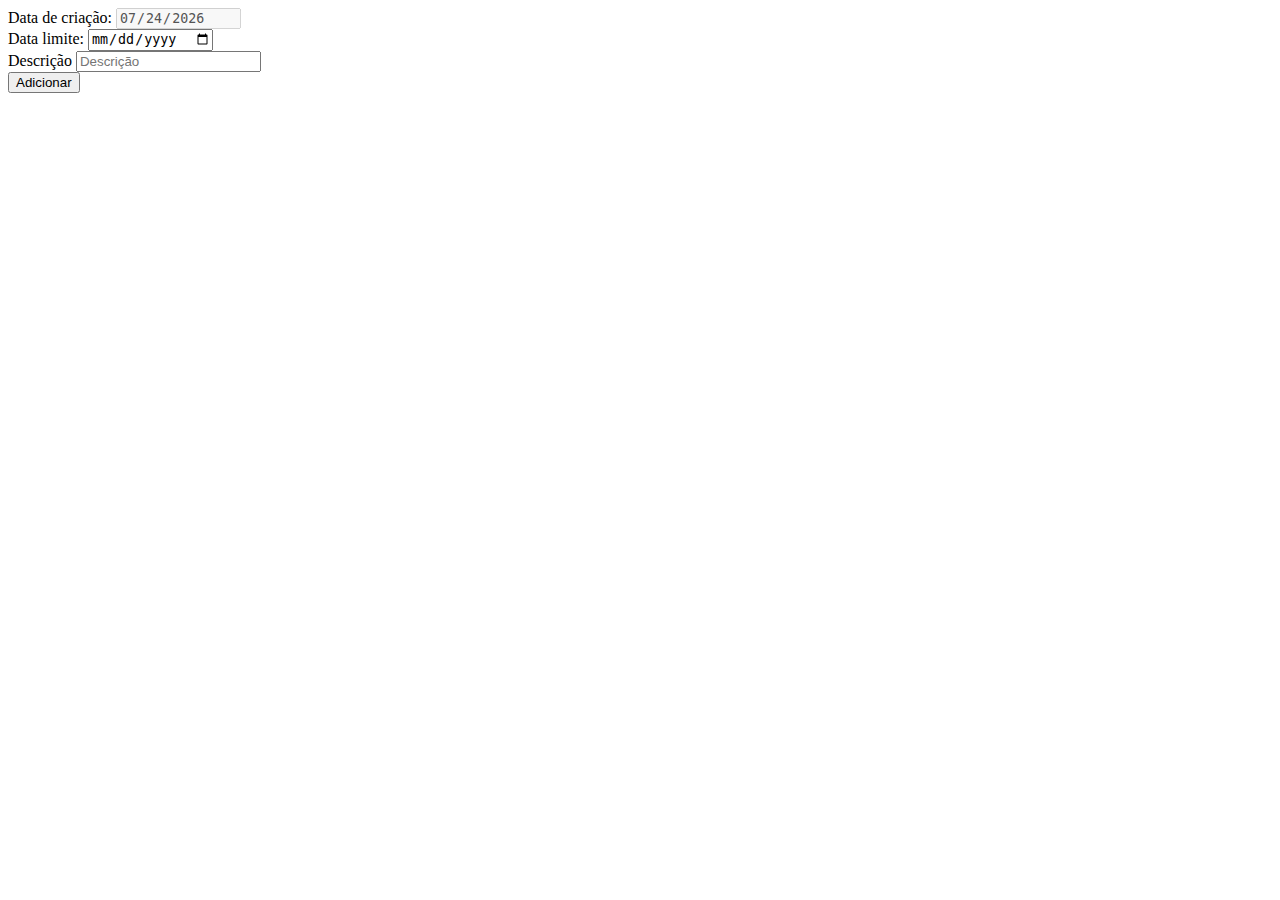
==== index.html @ 04440c87 "feat: init" ====
<!DOCTYPE html>
<html lang="en">
  <head>
    <meta charset="UTF-8" />
    <meta http-equiv="X-UA-Compatible" content="IE=edge" />
    <meta name="viewport" content="width=device-width, initial-scale=1.0" />

    <title>To-do</title>
  </head>
  <body>
    <header>
      <form
        action=""
        onsubmit="handleCreateNewTask(event)"
        id="create-new-task"
      >
        <div>
          <label for="create-date">Data de criação: </label>
          <input
            type="date"
            id="create-date"
            name="create-date"
            disabled
            required
          />
        </div>
        <div>
          <label for="limit-date">Data limite:</label>
          <input type="date" id="limit-date" name="limit-date" required />
        </div>
        <div>
          <label for="description">Descrição</label>
          <input
            type="text"
            placeholder="Descrição"
            id="description"
            name="description"
            required
          />
        </div>
        <button type="submit">Adicionar</button>
      </form>
    </header>

    <main></main>
    <footer></footer>    
    <script src="./js/script.js"></script>
  </body>
</html>
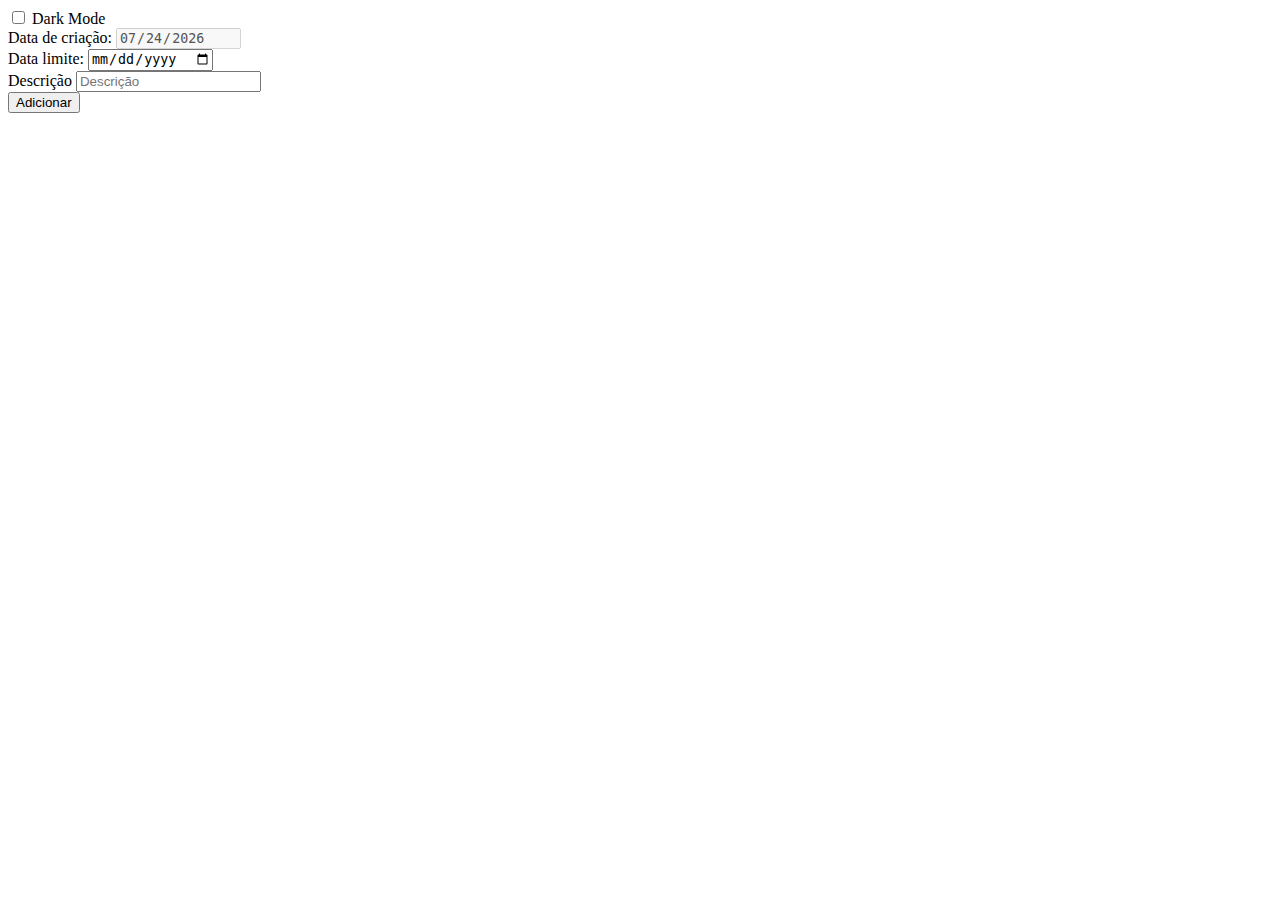
==== commit 593eccb9: "Dark Mode Button" ====
--- a/index.html
+++ b/index.html
@@ -1,49 +1,42 @@
 <!DOCTYPE html>
 <html lang="en">
-  <head>
-    <meta charset="UTF-8" />
-    <meta http-equiv="X-UA-Compatible" content="IE=edge" />
-    <meta name="viewport" content="width=device-width, initial-scale=1.0" />
 
-    <title>To-do</title>
-  </head>
-  <body>
-    <header>
-      <form
-        action=""
-        onsubmit="handleCreateNewTask(event)"
-        id="create-new-task"
-      >
-        <div>
-          <label for="create-date">Data de criação: </label>
-          <input
-            type="date"
-            id="create-date"
-            name="create-date"
-            disabled
-            required
-          />
-        </div>
-        <div>
-          <label for="limit-date">Data limite:</label>
-          <input type="date" id="limit-date" name="limit-date" required />
-        </div>
-        <div>
-          <label for="description">Descrição</label>
-          <input
-            type="text"
-            placeholder="Descrição"
-            id="description"
-            name="description"
-            required
-          />
-        </div>
-        <button type="submit">Adicionar</button>
-      </form>
-    </header>
+<head>
+  <meta charset="UTF-8" />
+  <meta http-equiv="X-UA-Compatible" content="IE=edge" />
+  <meta name="viewport" content="width=device-width, initial-scale=1.0" />
 
-    <main></main>
-    <footer></footer>    
-    <script src="./js/script.js"></script>
-  </body>
-</html>
+  <link rel="stylesheet" href="./css/dark.css">
+
+  <title>To-do</title>
+</head>
+
+<body>
+  <header>
+    <nav class="btn-bg">
+      <input onclick="changeBackground(this)" type="checkbox" class="changebg" id="switch">
+      <label class="changebg" for="switch">Dark Mode</label>
+    </nav>
+    <form action="" onsubmit="handleCreateNewTask(event)" id="create-new-task">
+      <div>
+        <label for="create-date">Data de criação: </label>
+        <input type="date" id="create-date" name="create-date" disabled required />
+      </div>
+      <div>
+        <label for="limit-date">Data limite:</label>
+        <input type="date" id="limit-date" name="limit-date" required />
+      </div>
+      <div>
+        <label for="description">Descrição</label>
+        <input type="text" placeholder="Descrição" id="description" name="description" required />
+      </div>
+      <button type="submit">Adicionar</button>
+    </form>
+  </header>
+
+  <main></main>
+  <footer></footer>
+  <script src="./js/script.js"></script>
+</body>
+
+</html>--- a/css/dark.css
+++ b/css/dark.css
@@ -0,0 +1,8 @@
+/* Dark mode - Início */
+.btn-bk {
+    font-size: 1.5rem;
+    text-indent: 0.5rem;
+    display: flex;
+    align-items: center;
+    justify-content: center;
+}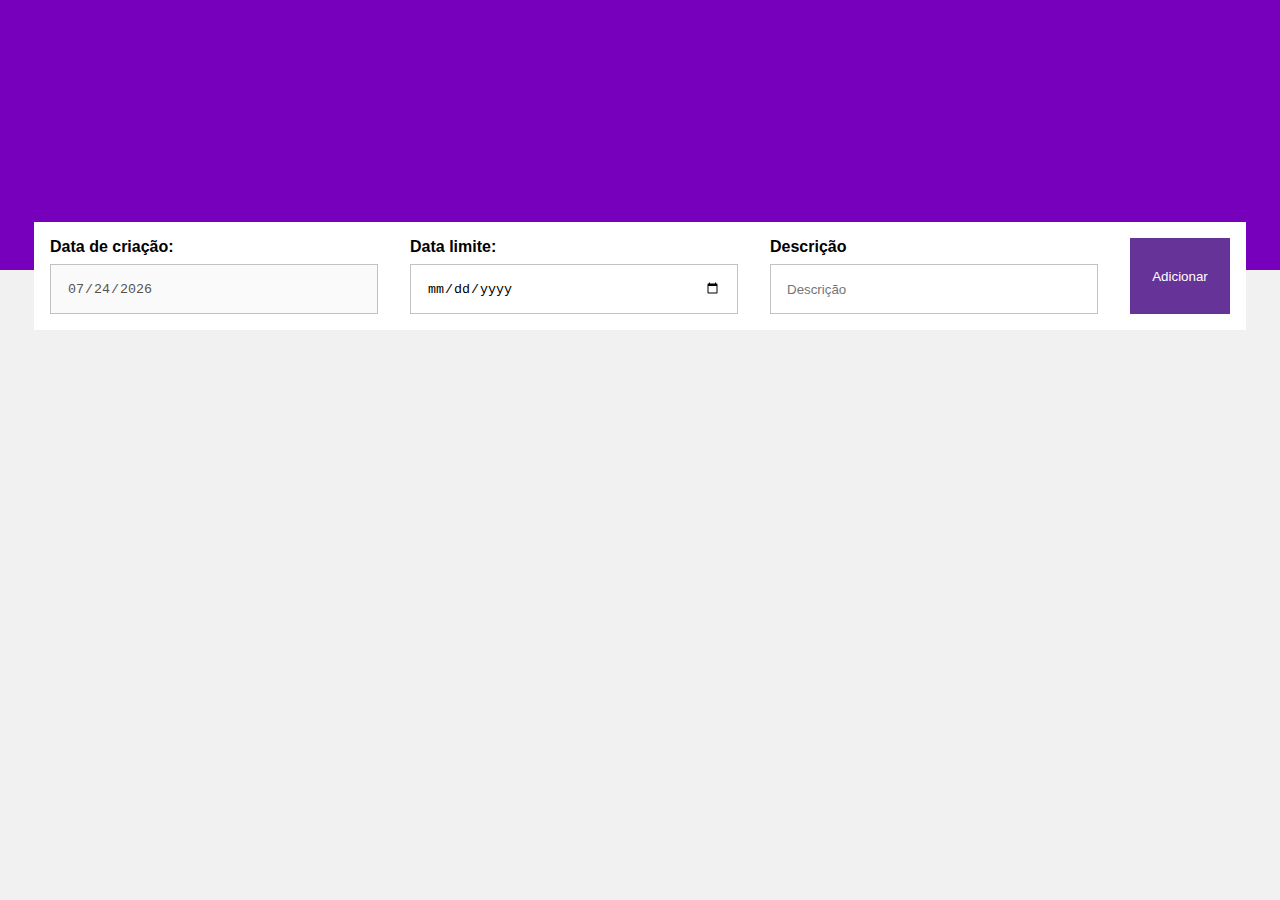
==== commit 13c60f63: "Merge branch 'main' of https://github.com/lui7henrique/dh-front-end-II-checkpint into DarkMode" ====
--- a/index.html
+++ b/index.html
@@ -1,42 +1,52 @@
 <!DOCTYPE html>
 <html lang="en">
+  <head>
+    <meta charset="UTF-8" />
+    <meta http-equiv="X-UA-Compatible" content="IE=edge" />
+    <meta name="viewport" content="width=device-width, initial-scale=1.0" />
+    <link rel="stylesheet" href="./css/styles.css" />
+    <link rel="stylesheet" href="./css/form.css">
 
-<head>
-  <meta charset="UTF-8" />
-  <meta http-equiv="X-UA-Compatible" content="IE=edge" />
-  <meta name="viewport" content="width=device-width, initial-scale=1.0" />
+    <title>To-do</title>
+  </head>
+  <body>
+    <header></header>
 
-  <link rel="stylesheet" href="./css/dark.css">
-
-  <title>To-do</title>
-</head>
-
-<body>
-  <header>
-    <nav class="btn-bg">
-      <input onclick="changeBackground(this)" type="checkbox" class="changebg" id="switch">
-      <label class="changebg" for="switch">Dark Mode</label>
-    </nav>
-    <form action="" onsubmit="handleCreateNewTask(event)" id="create-new-task">
-      <div>
-        <label for="create-date">Data de criação: </label>
-        <input type="date" id="create-date" name="create-date" disabled required />
-      </div>
-      <div>
-        <label for="limit-date">Data limite:</label>
-        <input type="date" id="limit-date" name="limit-date" required />
-      </div>
-      <div>
-        <label for="description">Descrição</label>
-        <input type="text" placeholder="Descrição" id="description" name="description" required />
-      </div>
-      <button type="submit">Adicionar</button>
-    </form>
-  </header>
-
-  <main></main>
-  <footer></footer>
-  <script src="./js/script.js"></script>
-</body>
-
-</html>+    <main>
+      <form
+        action=""
+        onsubmit="handleCreateNewTask(event)"
+        id="create-new-task"
+      >
+        <div class="input">
+          <label for="create-date">Data de criação: </label>
+          <input
+            type="date"
+            id="create-date"
+            name="create-date"
+            disabled
+            required
+          />
+        </div>
+        <div class="input">
+          <label for="limit-date">Data limite:</label>
+          <input type="date" id="limit-date" name="limit-date" required />
+        </div>
+        <div class="input">
+          <label for="description">Descrição</label>
+          <input
+            type="text"
+            placeholder="Descrição"
+            id="description"
+            name="description"
+            required
+          />
+        </div>
+        <button type="submit">Adicionar</button>
+      </form>
+    </main>
+    <footer></footer>
+    <div id="toast">Teste</div>
+    <script src="./js/script.js"></script>
+  </body>
+</html>
--- a/css/styles.css
+++ b/css/styles.css
@@ -0,0 +1,36 @@
+* {
+  margin: 0;
+  padding: 0;
+}
+
+body {
+  font-family: -apple-system, BlinkMacSystemFont, "Segoe UI", Roboto, Oxygen,
+    Ubuntu, Cantarell, "Open Sans", "Helvetica Neue", sans-serif;
+  background: #f1f1f1;
+  overflow: hidden;
+}
+
+#toast {
+  position: absolute;
+  top: 0;
+  right: 0;
+  background: white;
+  padding: 1rem;
+  transform: translateX(200%);
+  transition: all 0.4s ease-in-out;
+  margin: 1rem;
+}
+
+#toast.active {
+  transform: translateX(0%);
+}
+
+header {
+  height: 30vh;
+  background: #7600bb;
+}
+
+header {
+  height: 30vh;
+  background: #7600bb;
+}--- a/css/form.css
+++ b/css/form.css
@@ -0,0 +1,41 @@
+form {
+  max-width: 1180px;
+  margin: 0 auto;
+  display: grid;
+  grid-template-columns: 1fr 1fr 1fr 100px;
+  gap: 2rem;
+  margin-top: -3rem;
+  background: white;
+  padding: 1rem;
+}
+
+.input {
+  display: flex;
+  flex-direction: column;
+  gap: 0.5rem;
+}
+
+.input label {
+  font-weight: bold;
+}
+
+input {
+  height: 1rem;
+  padding: 1rem;
+  border: 1px solid #c2c2c2;
+  outline: none;
+}
+
+
+
+button[type="submit"] {
+  background: rebeccapurple;
+  color: white;
+  border: none;
+  outline: none;
+  cursor: pointer;
+}
+
+button[type="submit"]:hover {
+  filter: brightness(0.8);
+}
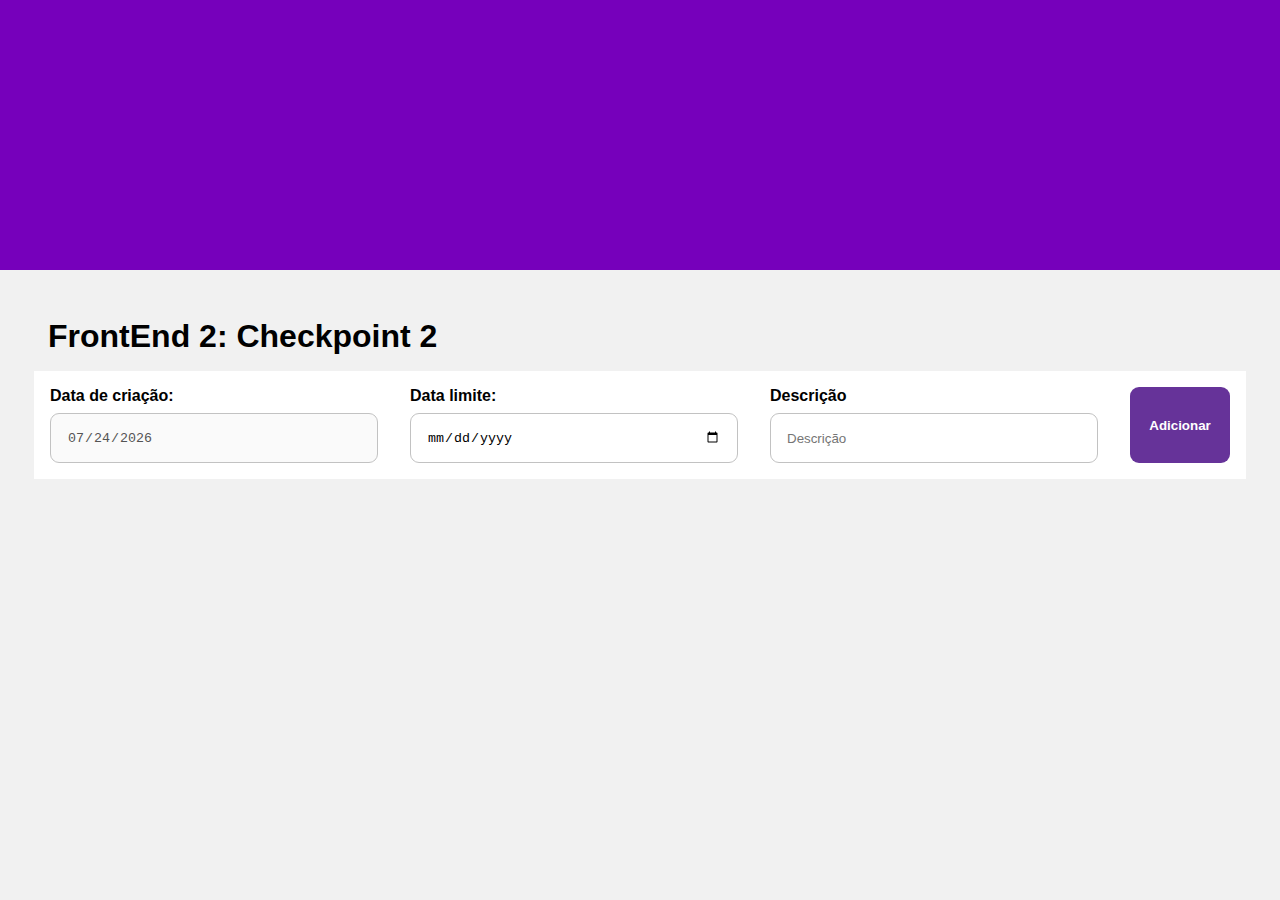
==== commit 2752cdb3: "primeiro commit" ====
--- a/index.html
+++ b/index.html
@@ -13,6 +13,7 @@
     <header></header>
 
     <main>
+      <h1>FrontEnd 2: Checkpoint 2</h1>
       <form
         action=""
         onsubmit="handleCreateNewTask(event)"
--- a/css/styles.css
+++ b/css/styles.css
@@ -28,9 +28,10 @@
 header {
   height: 30vh;
   background: #7600bb;
+  
 }
 
-header {
-  height: 30vh;
-  background: #7600bb;
+h1 {
+  padding: 3rem;
+  margin-bottom: 1rem;
 }--- a/css/form.css
+++ b/css/form.css
@@ -24,6 +24,8 @@
   padding: 1rem;
   border: 1px solid #c2c2c2;
   outline: none;
+  border-radius: 9px;
+  
 }
 
 
@@ -31,9 +33,12 @@
 button[type="submit"] {
   background: rebeccapurple;
   color: white;
+  font-weight: bold;
   border: none;
   outline: none;
   cursor: pointer;
+  border-radius: 9px;
+  
 }
 
 button[type="submit"]:hover {
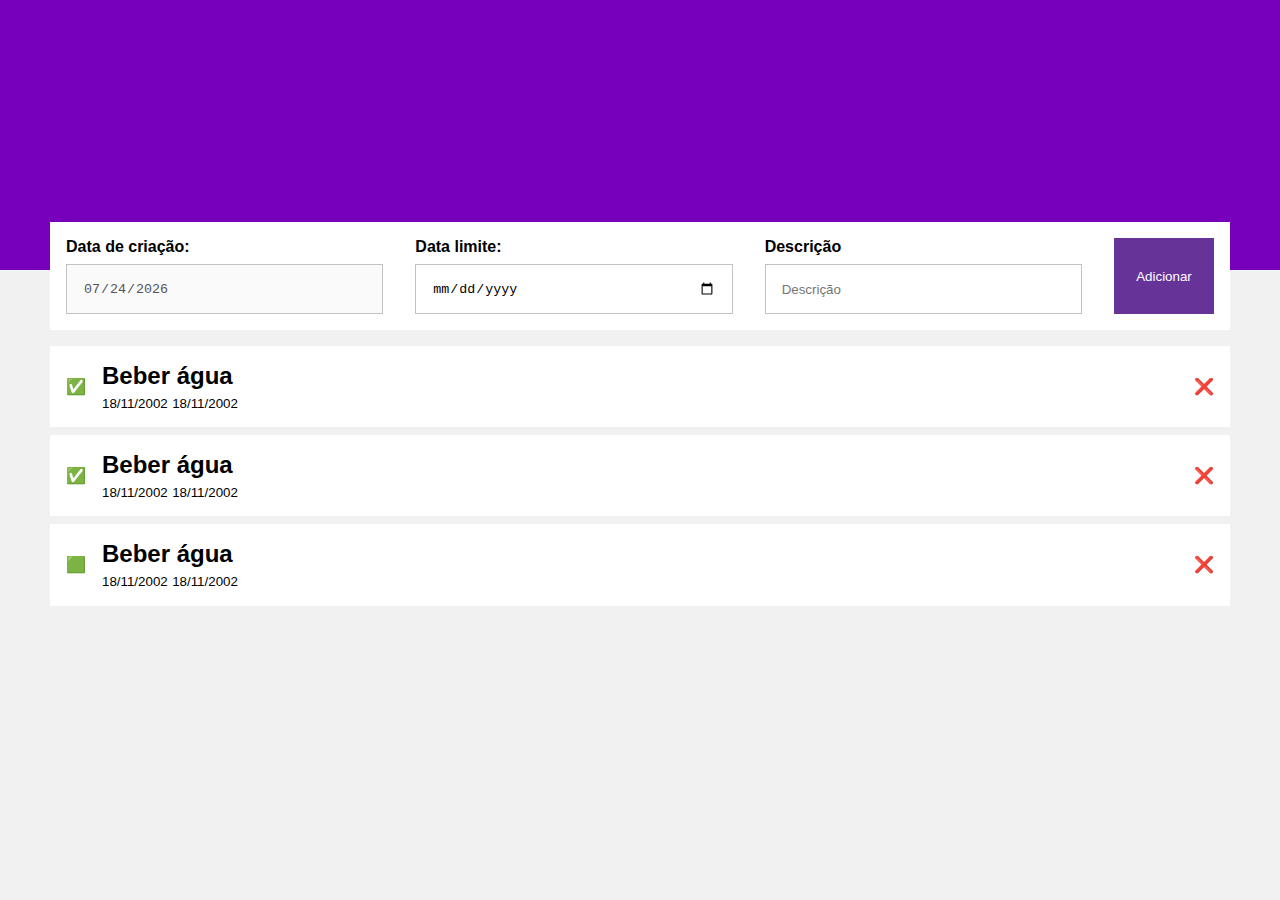
==== commit 4bc0adf5: "feat(taskList): init task list" ====
--- a/index.html
+++ b/index.html
@@ -5,7 +5,8 @@
     <meta http-equiv="X-UA-Compatible" content="IE=edge" />
     <meta name="viewport" content="width=device-width, initial-scale=1.0" />
     <link rel="stylesheet" href="./css/styles.css" />
-    <link rel="stylesheet" href="./css/form.css">
+    <link rel="stylesheet" href="./css/form.css" />
+    <link rel="stylesheet" href="./css/task-list.css" />
 
     <title>To-do</title>
   </head>
@@ -13,7 +14,6 @@
     <header></header>
 
     <main>
-      <h1>FrontEnd 2: Checkpoint 2</h1>
       <form
         action=""
         onsubmit="handleCreateNewTask(event)"
@@ -45,6 +45,52 @@
         </div>
         <button type="submit">Adicionar</button>
       </form>
+      <section id="task-list">
+        <div class="task">
+          <div class="content">
+            <div>✅</div>
+            <div class="infos">
+              <h2>Beber água</h2>
+              <div class="dates">
+                <sub>18/11/2002</sub>
+                <sub>18/11/2002</sub>
+              </div>
+            </div>
+          </div>
+
+          <div>❌</div>
+        </div>
+        
+        <div class="task">
+          <div class="content">
+            <div>✅</div>
+            <div class="infos">
+              <h2>Beber água</h2>
+              <div class="dates">
+                <sub>18/11/2002</sub>
+                <sub>18/11/2002</sub>
+              </div>
+            </div>
+          </div>
+
+          <div>❌</div>
+        </div>
+               
+        <div class="task">
+          <div class="content">
+            <div>🟩</div>
+            <div class="infos">
+              <h2>Beber água</h2>
+              <div class="dates">
+                <sub>18/11/2002</sub>
+                <sub>18/11/2002</sub>
+              </div>
+            </div>
+          </div>
+
+          <div>❌</div>
+        </div>
+      </section>
     </main>
     <footer></footer>
     <div id="toast">Teste</div>
--- a/css/styles.css
+++ b/css/styles.css
@@ -7,7 +7,7 @@
   font-family: -apple-system, BlinkMacSystemFont, "Segoe UI", Roboto, Oxygen,
     Ubuntu, Cantarell, "Open Sans", "Helvetica Neue", sans-serif;
   background: #f1f1f1;
-  overflow: hidden;
+  overflow-x: hidden;
 }
 
 #toast {
@@ -28,10 +28,9 @@
 header {
   height: 30vh;
   background: #7600bb;
-  
 }
 
-h1 {
-  padding: 3rem;
-  margin-bottom: 1rem;
-}+main {
+  max-width: 1180px;
+  margin: 0 auto;
+}
--- a/css/form.css
+++ b/css/form.css
@@ -1,6 +1,5 @@
 form {
-  max-width: 1180px;
-  margin: 0 auto;
+  
   display: grid;
   grid-template-columns: 1fr 1fr 1fr 100px;
   gap: 2rem;
@@ -24,8 +23,6 @@
   padding: 1rem;
   border: 1px solid #c2c2c2;
   outline: none;
-  border-radius: 9px;
-  
 }
 
 
@@ -33,12 +30,9 @@
 button[type="submit"] {
   background: rebeccapurple;
   color: white;
-  font-weight: bold;
   border: none;
   outline: none;
   cursor: pointer;
-  border-radius: 9px;
-  
 }
 
 button[type="submit"]:hover {
--- a/css/task-list.css
+++ b/css/task-list.css
@@ -0,0 +1,20 @@
+#task-list {
+  display: flex;
+  flex-direction: column;
+  gap: 0.5rem;
+  margin-top: 1rem;
+}
+
+.task {
+  display: flex;
+  align-items: center;
+  justify-content: space-between;
+  background: white;
+  padding: 1rem;
+}
+
+.task .content {
+  display: flex;
+  align-items: center;
+  gap: 1rem;
+}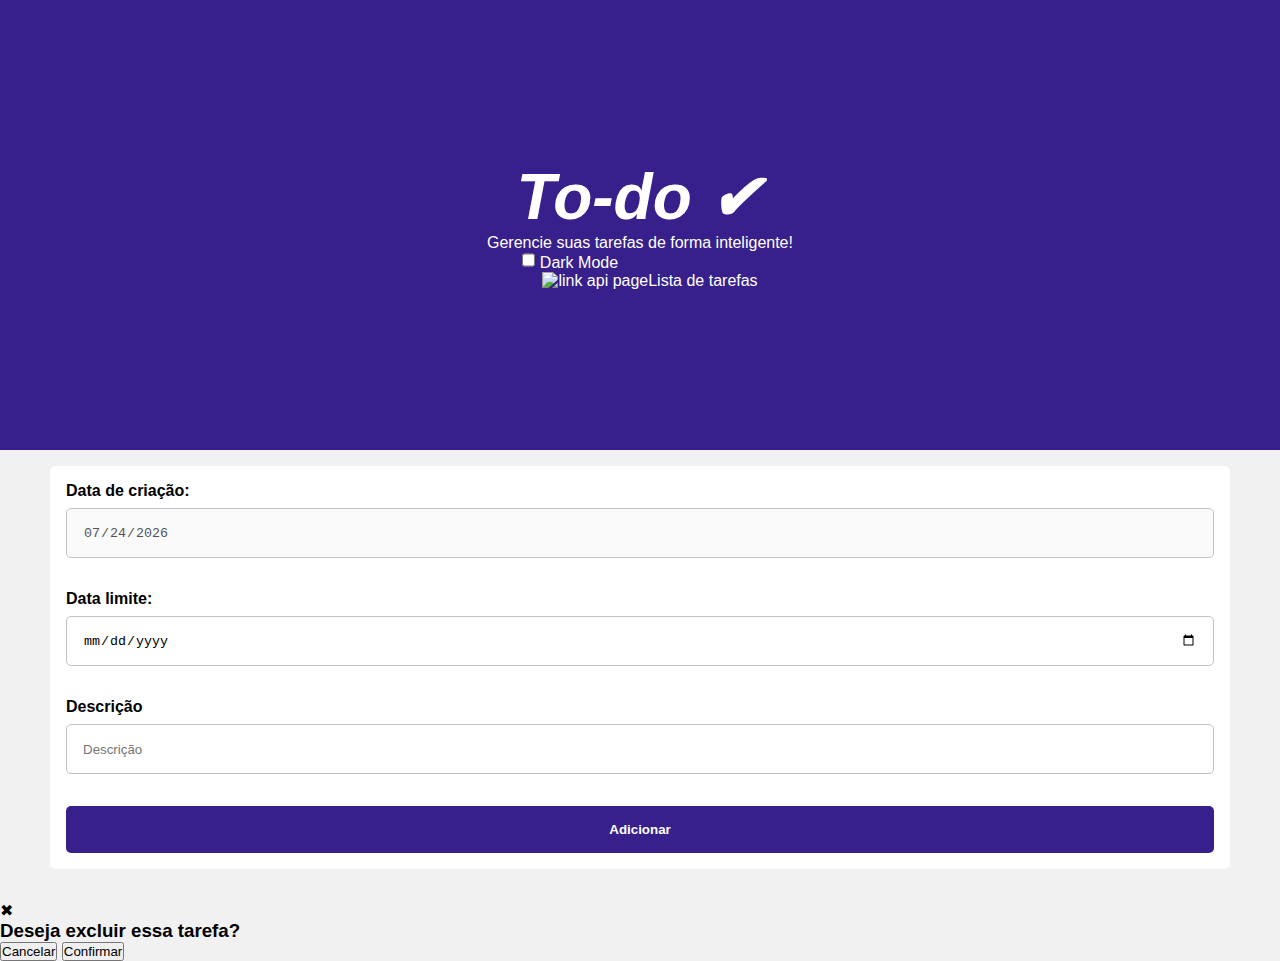
==== commit d6b21b61: "corrigindo estilo botão api" ====
--- a/index.html
+++ b/index.html
@@ -7,11 +7,27 @@
     <link rel="stylesheet" href="./css/styles.css" />
     <link rel="stylesheet" href="./css/form.css" />
     <link rel="stylesheet" href="./css/task-list.css" />
+    <link rel="stylesheet" href="./css/modal.css" />
+    <link rel="stylesheet" href="./css/dark.css">
 
     <title>To-do</title>
   </head>
   <body>
-    <header></header>
+    <header>
+      <h1>To-do ✔</h1>
+      <p>Gerencie suas tarefas de forma inteligente!</p>
+      <nav>
+        <div class="btn-bg">
+          <input onclick="changeBackground(this)" class="checkbox" type="checkbox" id="switch">
+          <label class="checkbox" for="switch">Dark Mode</label>
+        </div>
+        <div id="api-button">
+          <a href="./api.html">
+            <img src="https://static.thenounproject.com/png/1596429-200.png" alt="link api page" id="icon">Lista de tarefas
+          </a>
+      </div>
+      </nav>
+    </header>
 
     <main>
       <form
@@ -45,55 +61,31 @@
         </div>
         <button type="submit">Adicionar</button>
       </form>
-      <section id="task-list">
-        <div class="task">
-          <div class="content">
-            <div>✅</div>
-            <div class="infos">
-              <h2>Beber água</h2>
-              <div class="dates">
-                <sub>18/11/2002</sub>
-                <sub>18/11/2002</sub>
-              </div>
-            </div>
-          </div>
-
-          <div>❌</div>
-        </div>
-        
-        <div class="task">
-          <div class="content">
-            <div>✅</div>
-            <div class="infos">
-              <h2>Beber água</h2>
-              <div class="dates">
-                <sub>18/11/2002</sub>
-                <sub>18/11/2002</sub>
-              </div>
-            </div>
-          </div>
-
-          <div>❌</div>
-        </div>
-               
-        <div class="task">
-          <div class="content">
-            <div>🟩</div>
-            <div class="infos">
-              <h2>Beber água</h2>
-              <div class="dates">
-                <sub>18/11/2002</sub>
-                <sub>18/11/2002</sub>
-              </div>
-            </div>
-          </div>
-
-          <div>❌</div>
-        </div>
-      </section>
+      <section id="task-list"></section>
     </main>
     <footer></footer>
-    <div id="toast">Teste</div>
+
+    <div class="modal-overlay">
+      <div class="modal">
+        <div class="modal-close" onClick="handleCloseConfirmDeleteModal()">
+          ✖
+        </div>
+        <h3>Deseja excluir essa tarefa?</h3>
+        <div class="modal-buttons">
+          <button
+            class="cancel-delete"
+            onClick="handleCloseConfirmDeleteModal()"
+          >
+            Cancelar
+          </button>
+          <button class="confirm-delete">Confirmar</button>
+        </div>
+      </div>
+    </div>
+
+    <div id="toast"></div>
     <script src="./js/script.js"></script>
+    <script src="./js/task.js"></script>
+    <script src="./js/modal.js"></script>
   </body>
 </html>
--- a/css/styles.css
+++ b/css/styles.css
@@ -11,14 +11,16 @@
 }
 
 #toast {
-  position: absolute;
+  position: fixed;
   top: 0;
   right: 0;
-  background: white;
-  padding: 1rem;
+  padding: 1rem 2rem;
   transform: translateX(200%);
   transition: all 0.4s ease-in-out;
   margin: 1rem;
+  border-radius: 5px;
+  background: #25155c;
+  color: white;
 }
 
 #toast.active {
@@ -26,11 +28,49 @@
 }
 
 header {
-  height: 30vh;
-  background: #7600bb;
+  height: 50vh;
+  background: #37208b;
+  display: flex;
+  flex-direction: column;
+  align-items: center;
+  justify-content: center;
+  color: white;
+  user-select: none;
+}
+
+header h1 {
+  font-size: 64px;
+  font-style: italic;
 }
 
 main {
   max-width: 1180px;
   margin: 0 auto;
+  padding: 1rem;
 }
+
+#cards div {
+  background-color: #ccc;
+  padding: 1.5rem;
+  margin: 1rem 2rem;
+  border-radius: .5rem;
+  box-shadow: 0 8px 8px -4px;
+}
+
+a:visited{
+  text-decoration: none;
+  color: white;
+}
+
+a{
+  text-decoration: none;
+  color: white;
+}
+
+#icon{
+  width: 25px;
+}
+
+#api-button{
+  padding-left: 20px;
+}--- a/css/form.css
+++ b/css/form.css
@@ -1,11 +1,18 @@
-form {
-  
+form {  
   display: grid;
   grid-template-columns: 1fr 1fr 1fr 100px;
   gap: 2rem;
-  margin-top: -3rem;
+  margin-top: -4rem;
   background: white;
   padding: 1rem;
+  border-radius: 5px;
+}
+
+@media (max-width: 1280px){
+  form {
+    margin-top: 0;
+    grid-template-columns: 1fr;
+  }
 }
 
 .input {
@@ -22,17 +29,19 @@
   height: 1rem;
   padding: 1rem;
   border: 1px solid #c2c2c2;
-  outline: none;
+  outline: none;  
+  border-radius: 5px;
 }
 
-
-
 button[type="submit"] {
-  background: rebeccapurple;
+  background: #37208b;
   color: white;
+  font-weight: bold;
   border: none;
   outline: none;
-  cursor: pointer;
+  cursor: pointer;  
+  border-radius: 5px;
+  padding: 1rem;
 }
 
 button[type="submit"]:hover {
--- a/css/task-list.css
+++ b/css/task-list.css
@@ -5,16 +5,48 @@
   margin-top: 1rem;
 }
 
+
+
 .task {
   display: flex;
   align-items: center;
   justify-content: space-between;
   background: white;
   padding: 1rem;
+  transition: all 0.2s ease-in-out;
+  overflow: hidden;
+  border-radius: 5px;
+}
+
+.task.done h2 {
+  text-decoration: line-through;
+}
+
+.task.done{
+  filter: brightness(0.9);
 }
 
 .task .content {
   display: flex;
   align-items: center;
   gap: 1rem;
-}+}
+
+.task .dates {
+  display: flex;
+}
+
+
+.limit-date {
+  padding-left : 1rem;
+}
+
+.create-date {
+  border-right: 1px solid #747474;
+  padding-right: 1rem;
+}
+
+.task sub {
+  font-weight: bold;
+  opacity: 0.3;
+}
--- a/css/dark.css
+++ b/css/dark.css
@@ -0,0 +1,8 @@
+/* Dark mode - Início */
+.btn-bk {
+    font-size: 1.5rem;
+    text-indent: 0.5rem;
+    display: flex;
+    align-items: center;
+    justify-content: center;
+}